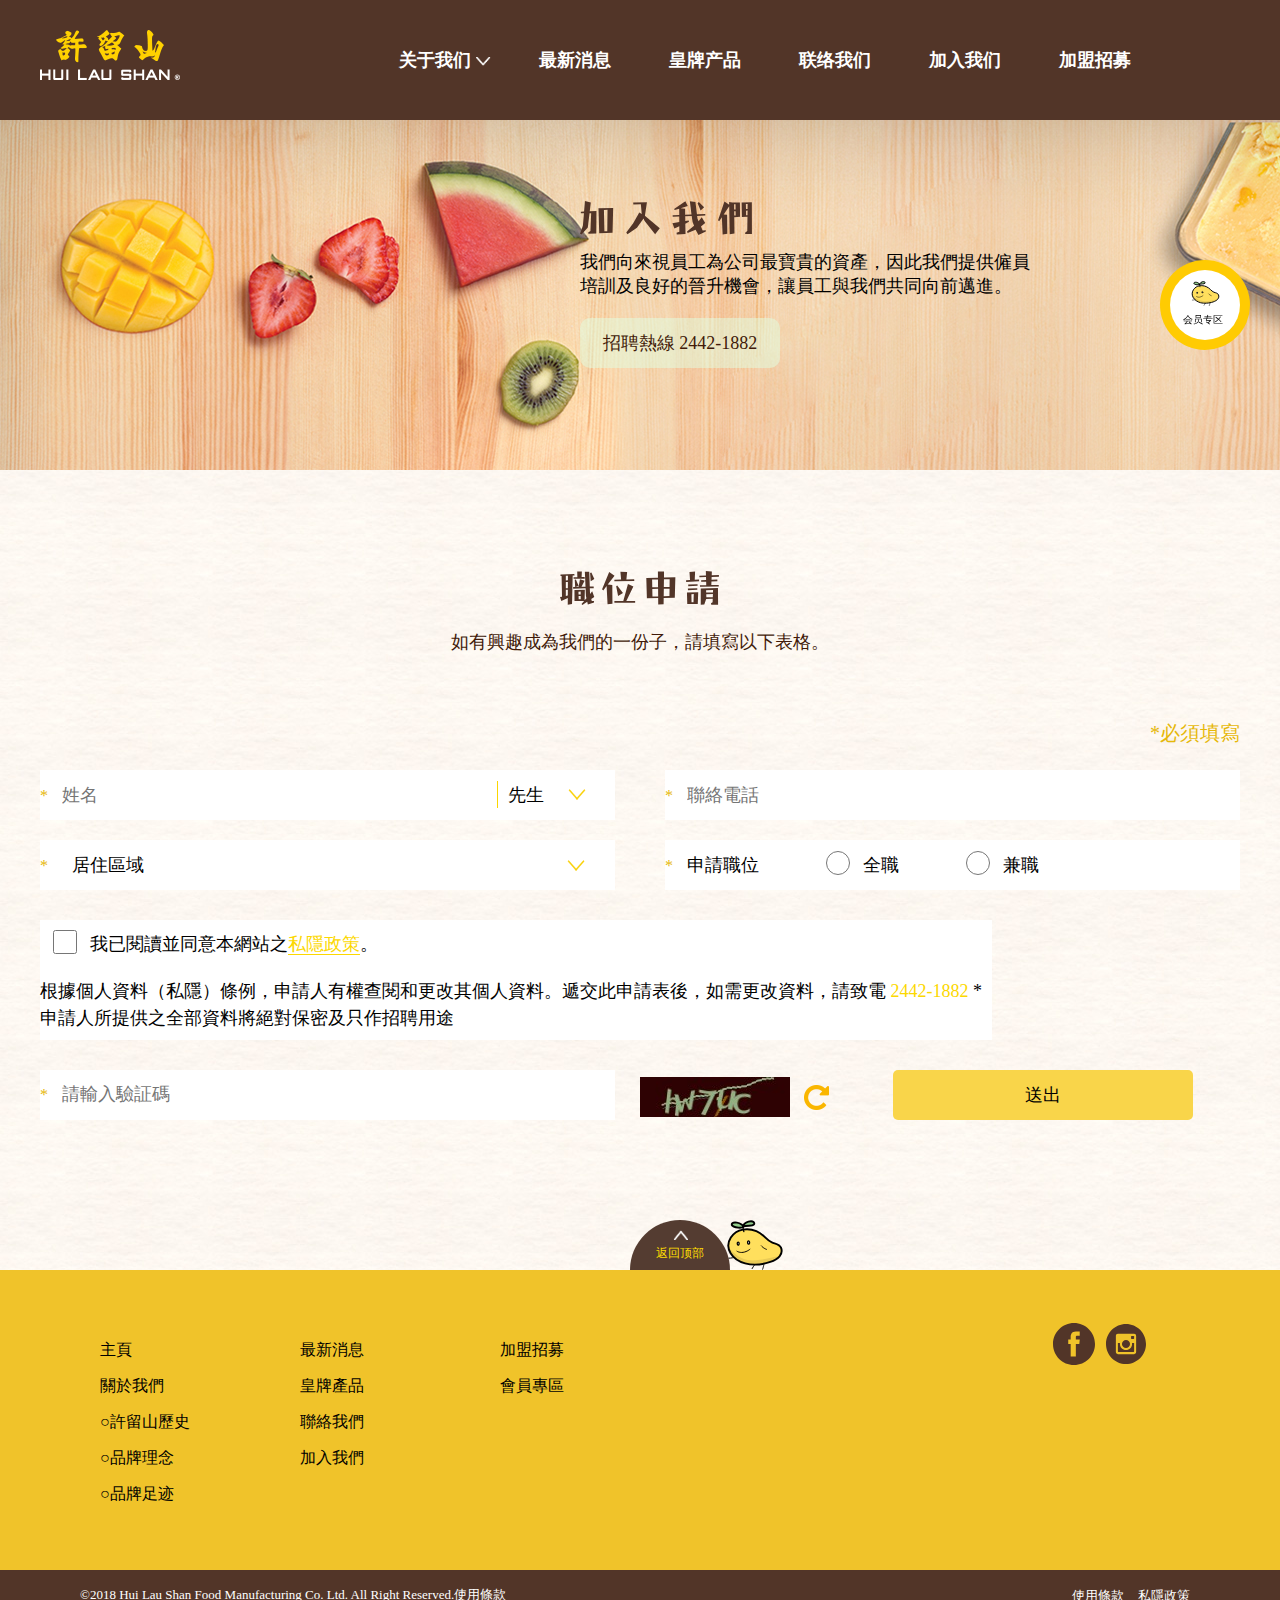
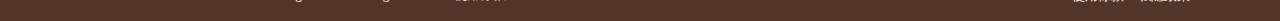
==== static_web/html/career.html @ 25d95225 "a project" ====
<!DOCTYPE html>
<html lang="en">
<head>
	<meta charset="UTF-8">
	<title>加入我们 | 許留山</title>
	<link rel="stylesheet" href="../css/nav.css">
	<link rel="stylesheet" href="../css/warp.css">
	<link rel="icon" href="../images/title.jpg">
	<link rel="stylesheet" href="../css/footer.css">
	<link rel="stylesheet" href="../css/career.css">
	<script src="jquery-1.11.1.min.js"></script>
</head>
<body>
	<div class="top">
		<div class="banner">
			<div class="nav">
				<div class="logo">
					<a href="./index.html">
						<img src="../images/logo.png" alt="">
					</a>
				</div>
				<div class="nav_menus">
					<ul>
						<li>
							<a href="./history.html">
								关于我们<img src="../images/down.png" alt="">
							</a>
							<div class="submenu">
								<ul>
									<li><a href="./history.html">許留山歷史</a></li>
									<li><a href="./principles.html">品牌理念</a></li>
									<li><a href="./footprint.html">品牌足迹</a></li>
								</ul>
							</div>
						</li>
						<li><a href="./news.html">最新消息</a></li>
						<li><a href="./product.html">皇牌产品</a></li>
						<li><a href="./contact.html">联络我们</a></li>
						<li><a href="./career.html">加入我们</a></li>
						<li><a href="./franchise.html">加盟招募</a></li>	
					</ul>
				</div>
			</div>
		</div>
		<div class="warp">
			<!-- <a href="#" class="btn_location">
				<div>
					<img src="../images/icon-location.svg" alt="">
					<p>分店资料</p>
				</div>
			</a> -->
			<a href="./vip.html" class="btn_member">
				<div>
					<img src="../images/icon-mango.svg" alt="">		
					<p>会员专区</p>
				</div>
			</a>
		</div>
		<div class="bg_about">
			<div class="title_history">
				<img src="../images/title-joinus.svg" alt="">
				<p>我們向來視員工為公司最寶貴的資產，因此我們提供僱員培訓及良好的晉升機會，讓員工與我們共同向前邁進。</p>
				<div class=tel>招聘熱線 2442-1882</div>
			</div>
		</div>	
	</div>
	<div class="main">
		<div class="text-center">
			<img src="../images/title-jobapply.svg" alt="">
			<p>如有興趣成為我們的一份子，請填寫以下表格。</p>
		</div>
		<form action="" id="details">
			<ul>
				<p>*必須填寫</p>
				<li class="name">
					<span>*</span>
					<input type="text" placeholder="姓名">
					<select name="title" id="title">
						<option value="先生">先生</option>
						<option value="女士">女士</option>
						<option value="小姐">小姐</option>
					</select>
				</li>
				<li class='number'>
					<span>*</span>
					<input type="text" placeholder="聯絡電話">
				</li >
				<li class="living">
					<span>*</span>
					<select id="living_area" name="living_area">
                       <option value="">居住區域</option>
                       <option value="中西區">中西區</option>
                       <option value="灣仔區(銅鑼灣/跑馬地)">灣仔區(銅鑼灣/跑馬地)</option>
                       <option value="東區">東區</option>
                       <option value="南區">南區</option>
                       <option value="油尖旺">油尖旺</option>
                       <option value="深水埗">深水埗</option>
                       <option value="九龍城">九龍城</option>
                       <option value="黃大仙">黃大仙</option>
                       <option value="觀塘">觀塘</option>
                       <option value="葵青">葵青</option>
                       <option value="荃灣">荃灣</option>
                       <option value="屯門">屯門</option>
                       <option value="元朗">元朗</option>
                       <option value="北區">北區</option>
                       <option value="大埔">大埔</option>
                       <option value="沙田">沙田</option>
                       <option value="西貢">西貢</option>
                       <option value="離島">離島</option>
                       <option value="其他">其他</option>
                   </select>
				</li>
				<li class="choose">
					<span>*</span>
					<p>申請職位</p>
					<input type="radio" name="text"><p>全職</p>
					<input type="radio" name="text"><p>兼職</p>
				</li>
				<li class="agree">
					<input type="checkbox" name="text"><p>我已閱讀並同意本網站之<a href="./policy.html">私隱政策</a>。</p>
					<p>根據個人資料（私隱）條例，申請人有權查閱和更改其個人資料。遞交此申請表後，如需更改資料，請致電 <span>2442-1882</span> *申請人所提供之全部資料將絕對保密及只作招聘用途</p>
				</li>
				<li class="check">
					<span>*</span>
					<input type="text" placeholder="請輸入驗証碼">
				</li>
			</ul>
			<div class="download">
				<img src="../images/downlode.jpg" alt="">
				<a href="javascript:void(0)"><img src="../images/reload.png" alt=""></a>
				<a href="javascript:void(0)"><div>送出</div></a>			
			</div>
		</form>
	</div>
	<div class="footer">
		<div class="trunTop">
			<a href="javascript:void(0)">
				<img src="../images/top.png" alt="">
				<p>返回顶部</p>
			</a>
			<img src="../images/icon-mango.svg" alt="">
		</div>
		<div class="message">
			<div class="left">
				<ul>
					<li><a href="./index.html">主頁</a></li>
					<li><a href="./history.html" >關於我們</a></li>
					<li><a href="./history.html" >○許留山歷史</a></li>
					<li><a href="./principles.html" >○品牌理念</a></li>
					<li><a href="./footprint.html" >○品牌足迹</a></li>
				</ul>
				<ul>
					<li><a href="./news.html" >最新消息</a></li>
					<li><a href="./product.html" >皇牌產品</a></li>
					<li><a href="./contact.html" >聯絡我們</a></li>
					<li><a href="./career.html" >加入我們</a></li>
				</ul>
				<ul>
					<li><a href="./franchise.html" >加盟招募</a></li>
					<!-- <li><a href="#">分店資料</a></li> -->
					<li><a href="./vip.html">會員專區</a></li>
				</ul>
			</div>
			<div class="right">
				<a href=""><img src="../images/icon-fb.svg" alt=""></a>
				<a href=""><img src="../images/icon-ig.svg" alt=""></a>
			</div>
		</div>
		<div class="copyright">	
			<div class="left"> &copy;2018 Hui Lau Shan Food Manufacturing Co. Ltd. All Right Reserved.使用條款</div>
			<div class="right">
				<a href="./use.html">使用條款</a>
				<a href="./policy.html">私隱政策</a>
			</div>
		</div>
	</div>
	<script src="../js/common.js"></script>
	<script src="../js/footprint.js"></script>
</body>
</html>
---- static_web/css/nav.css ----
*{margin: 0px;padding: 0px;}
		ul{list-style: none}
		a{text-decoration: none;}
		div.top{width: 100%;height: 470px;}
		div.top>div.bg_about{width: 100%;height: 350px;background: url(../images/bg-about.jpg) no-repeat;overflow: hidden; position: relative;}
		div.top>div.bg_about>div.title_history{width: 320px;height: 70px;margin: 130px auto}
		div.top>div.banner>div.nav{width: 100%;height: 120px;background: #523528;z-index: 100}
		div.top>div.banner>div.nav>div.logo{width: 150px; height: 120px;margin-left: 40px; /*background: pink;*/ display: block; float: left;}
		div.top>div.banner>div.nav>div.logo>a{line-height: 150px}
		div.top>div.banner>div.nav>div.nav_menus{width: 780px;height: 120px;/*background: pink;*/float: right;margin-right: 120px;}
		div.top>div.banner>div.nav>div.nav_menus>ul{width: 780px;height: 120px;position: relative;}
		div.top>div.banner>div.nav>div.nav_menus>ul>li{width: 130px;height: 120px; float: left;/*padding: 0px 15px;*/ text-align: center;line-height: 120px;}
		div.top>div.banner>div.nav>div.nav_menus>ul>li>a>img{margin-left: 5px;width: 15px;}
		div.top>div.banner>div.nav>div.nav_menus>ul>li>a{display: block;width: 130px; color: white;font-size: 18px;font-weight: 800}
		div.top>div.banner>div.nav>div.nav_menus>ul>li>div.submenu{width: 130px;height: 213px;background: #eac958;display: none;position: absolute;top: 120px;left: 0px;font-weight: 800}
		div.top>div.banner>div.nav>div.nav_menus>ul>li>div.submenu>ul>li{width: 130px;height: 70px;line-height: 70px;border-bottom: 1px solid white;}
		div.top>div.banner>div.nav>div.nav_menus>ul>li>div.submenu>ul>li>a{display: block; width: 130px;height: 120px; color: #523528;}
		div.main{width: 100%;height: 1155px;background: #FAF3ED;background:#FEF9F3;}
		div.main>div.subnav{width: 100%;height: 74px;background: #FFD42F;}
		div.main>div.subnav>ul{width: 450px;height: 74px;text-align: center;line-height: 74px;margin: 0px auto}
		div.main>div.subnav>ul>li{width: 150px;height: 74px; float: left;}
		div.main>div.subnav>ul>li>a{color: #3E1909;font-size: 18px;font-weight: 800}
---- static_web/css/warp.css ----
div.top>div.warp{width: 110px;height: 110px;/*background: pink;*/position: fixed;top:250px;right: 20px;z-index: 100}
div.top>div.warp>a{width: 90px;height: 90px;margin: 10px;background: #FFCB02;display: block;border-radius:45px;line-height: 80px;}
div.top>div.warp>a>div{width: 70px;height: 70px;background: white; display: block;border-radius:35px;position: relative;margin: 0px auto;position: relative;top:10px;}
div.top>div.warp>a>div>img{width: 35px;height: 35px;position: absolute;top:6px;left:18px;}
div.top>div.warp>a>div>p{font-size: 10px;position: absolute;top:10px;left: 13px;color: black;}
---- static_web/css/footer.css ----
div.footer{width: 100%;height: 400px;}
		div.footer>div.trunTop{width: 100%;height: 50px;background:url(../images/bg-pattern.jpg);/*background: pink;*/ overflow: hidden;position: relative;}
		div.footer>div.trunTop>a{display: block;width: 100px;height: 100px;background:#543C31; border-radius:50px;position: absolute;top:0px;left: 630px;text-align: center;z-index: 10}
		div.footer>div.trunTop>img{width: 70px;height:70px; position: absolute;left: 720px;top:-10px}
		div.footer>div.trunTop>a>p{color:#FEDD01;font-size: 12px;margin-top: 25px}
		div.footer>div.trunTop>a>img{width: 15px;height:10px; position: absolute;left: 43px;top:10px;}
		div.footer>.message{width: 100%;height: 300px;background: #F0C32A;position: relative;}
		div.footer>.message>div.left{width: 600px;height: 200px;/*background: pink;*/position: absolute;bottom: 30px}
		div.footer>.message>div.left>ul{width: 100px; float: left;margin-left: 100px}
		div.footer>.message>div.left>ul:first-child{margin-left:100px;}
		div.footer>.message>div.left>ul>li{margin-bottom:15px}
		div.footer>.message>div.left>ul>li>a{color: black;}
		div.footer>.message>div.right{width: 230px;height: 100px;/*background: red;*/ float: right;margin-top: 50px}
		div.footer>.copyright{width: 100%;height: 51px;background: #523528;line-height: 50px}
		div.footer>.copyright>div.left{float: left;font-size: 13px;margin-left: 80px;color: white;}
		div.footer>.copyright>div.right{float: right;margin-right: 80px}
		div.footer>.copyright>div.right>a{font-size: 13px;color: white;margin-right: 10px;}
---- static_web/css/career.css ----
input,select{outline:none}
		div.top>div.bg_about{background: url(../images/bg-joinus.jpg) no-repeat;position: relative;}
		div.top>div.bg_about>div.title_history{width: 450px;height: 170px; margin-top: 80px; position: absolute;right: 250px;}
		div.top>div.bg_about>div.title_history>p{font-size: 18px;margin-top: 10px;}
		div.top>div.bg_about>div.title_history>div.tel{width: 200px;height: 50px;background: rgba(225,255,225,0.5);margin-top: 20px;border-radius: 10px; line-height: 50px;text-align: center;font-size: 18px;color: #411A09}
		div.main{width: 100%;height:750px;background: url(../images/bg-pattern.jpg);}
		div.main>div.text-center{width: 800px;height: 150px;margin: 0px auto;padding-top: 100px;text-align: center;}
		div.main>div.text-center>p{margin-top: 20px;font-size: 18px;color: #411A09}
		div.main>form#details{width: 1200px;height: 500px;margin: 0px auto;position: relative;}
		div.main>#details{width: 1200px;height: 720px;margin: 0px auto;margin-top: 80px;position: relative;}
		div.main>#details>ul{width: 1200px;height: 550px;position: relative;}

		div.main>#details>ul>p{position: absolute;right:0px; font-size: 20px;color: #E6B80A}
		div.main>#details>ul>li.name{width: 575px;height: 50px;background: white;position:absolute;top: 50px;}
		div.main>#details>ul>li>span{margin-right: 10px;color: #E6B80A;}
		div.main>#details>ul>li.name>input{width: 75%;height: 50px; border: none;font-size: 18px;}
		div.main>#details>ul>li.name>#title{width: 20%;height: 27px; border: none;padding-left: 10px; border-left: 1px solid #FBD600;font-size: 18px;-webkit-appearance: none;  background: url(../images/icon-darrow.svg) no-repeat 70px;}
		div.main>#details>ul>li.number{width: 575px;height: 50px;background: white;position:absolute;top: 50px;right: 0px}
		div.main>#details>ul>li.number>input{width:90%;height: 50px; border: none;font-size: 18px;}
		div.main>#details>ul>li.living{width: 575px;height: 50px;background: white;position:absolute;top: 120px;}
		div.main>#details>ul>li.living>#living_area{width: 93%;height: 50px; border: none;padding-left: 10px;font-size: 18px;-webkit-appearance: none;  background: url(../images/icon-darrow.svg) no-repeat 505px;}
		div.main>#details>ul>li.choose{width: 575px;height: 50px;background: white;position:absolute;top: 120px;right: 0px;line-height: 50px}
		div.main>#details>ul>li.choose>p{display: inline-block;font-size: 18px;margin-right: 50px;}
		div.main>#details>ul>li.choose>input{display: inline-block; width: 50px;height: 24px;font-size: 18px;vertical-align:text-bottom;margin-bottom:-1px;}
		div.main>#details>ul>li.agree{width:952px;height: 120px;background: white;position:absolute;top: 200px;line-height: 50px}
		div.main>#details>ul>li.agree>p{display: inline-block;font-size: 18px;line-height: 1.5;margin-bottom: 20px;}
		div.main>#details>ul>li.agree>p>a{color: #FCD800;border-bottom: 1px solid #FCD800;}
		div.main>#details>ul>li.agree>p>span{color: #FCD800;}
		div.main>#details>ul>li.agree>input{width: 50px;height: 24px;vertical-align:text-bottom;margin-bottom:-1px;}
		div.main>#details>ul>li.check{width: 575px;height: 50px;background: white;position:absolute;top: 350px;line-height: 50px;line-height: 50px}
		div.main>#details>ul>li.check>input{width: 90%;height: 48px;font-size: 18px;border: none;}
		div.main>#details>div.download{width: 600px;height: 50px;line-height: 50px;position: absolute;top:350px;right: 0px;}
		div.main>#details>div.download>img{vertical-align: middle;padding-right: 10px}
		div.main>#details>div.download>a>img{vertical-align: middle;padding-right: 10px}
		div.main>#details>div.download>a>div{display:inline-block;width: 300px;height: 50px;border-radius: 5px;background:#F9D54A; margin-left: 50px;text-align: center;font-size: 18px;color: black}
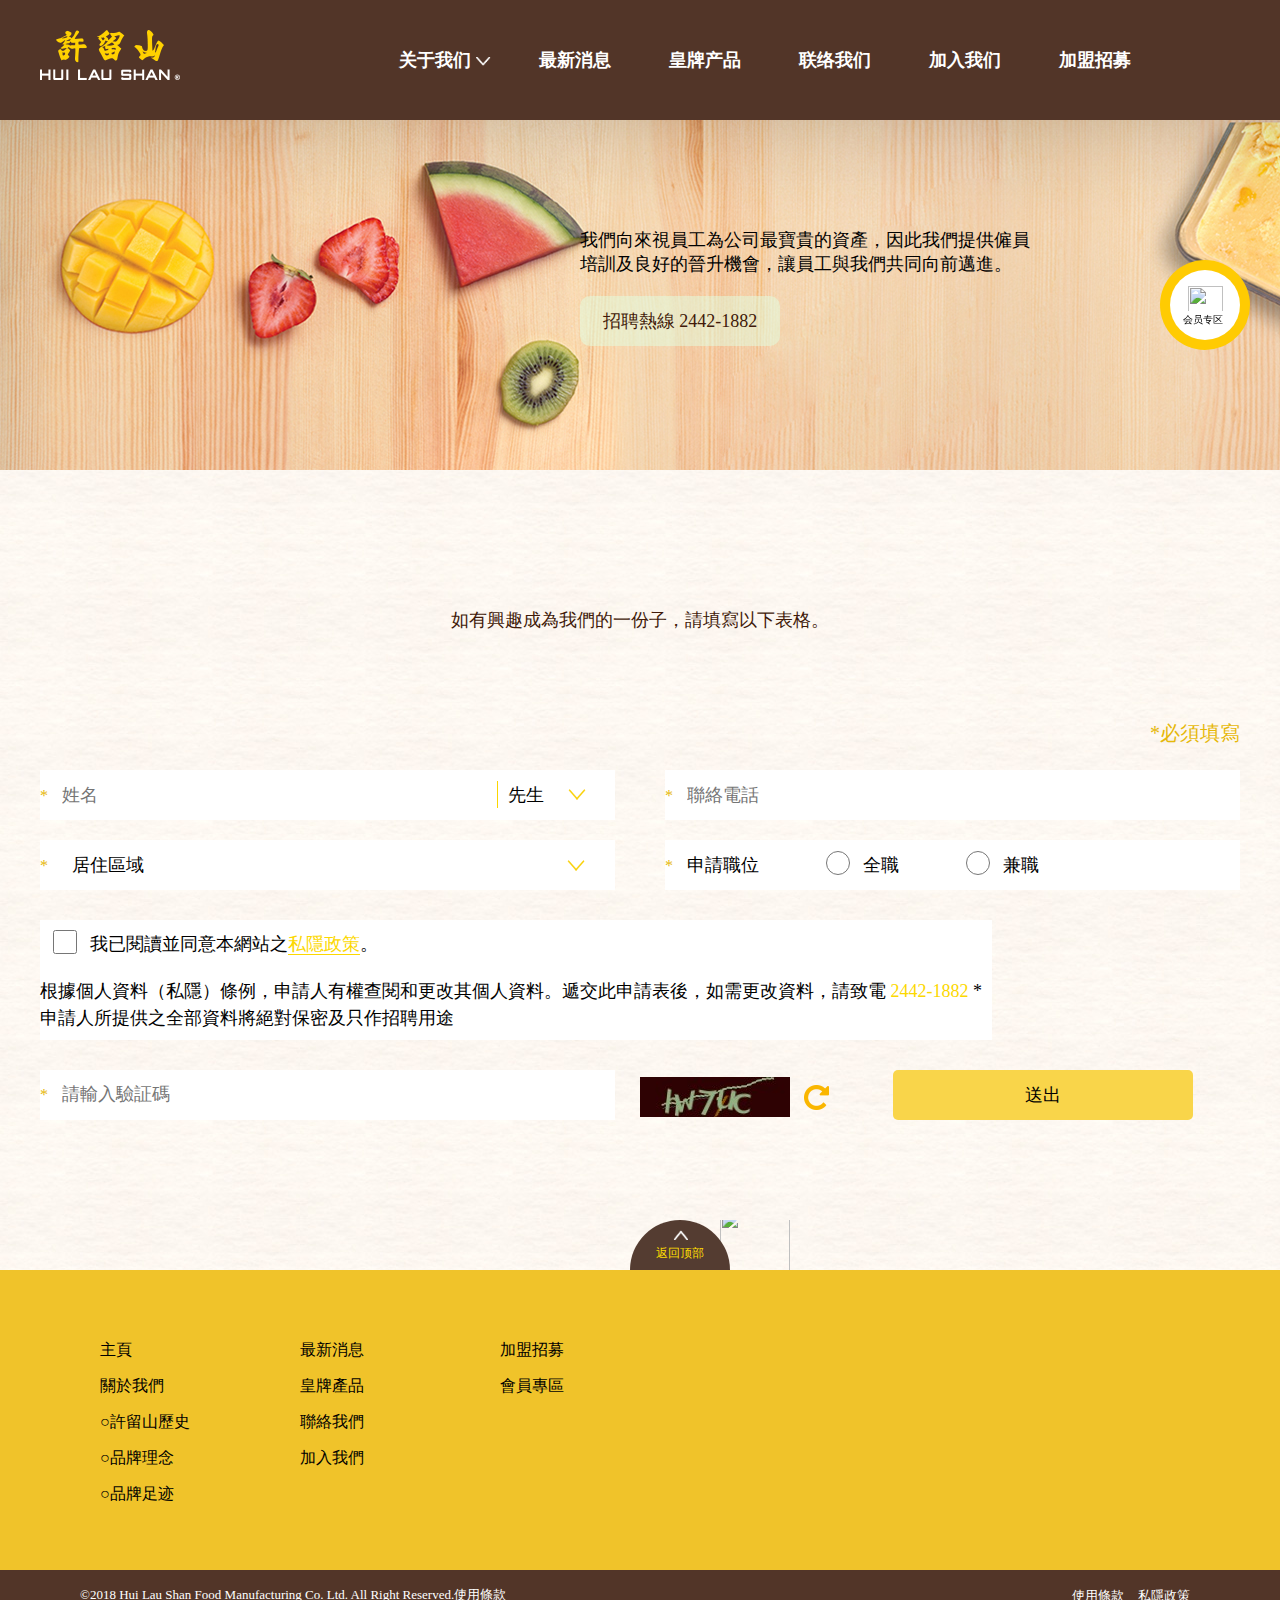
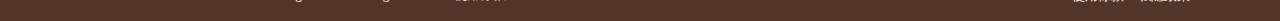
==== commit bc4a8f99: "Signed-off-by: fuyanru <fyr_736514057@163.com>" ====
--- a/static_web/html/career.html
+++ b/static_web/html/career.html
@@ -51,14 +51,14 @@
 			</a> -->
 			<a href="./vip.html" class="btn_member">
 				<div>
-					<img src="../images/icon-mango.svg" alt="">		
+					<img src="https://www.hkhls.com/wp-content/themes/huiLauShanTemplate/assets_hk/images/img/icon/icon-mango.svg" alt="">		
 					<p>会员专区</p>
 				</div>
 			</a>
 		</div>
 		<div class="bg_about">
 			<div class="title_history">
-				<img src="../images/title-joinus.svg" alt="">
+				<img src="https://www.hkhls.com/wp-content/themes/huiLauShanTemplate/assets_hk/images/img/title/title-joinus.svg" alt="">
 				<p>我們向來視員工為公司最寶貴的資產，因此我們提供僱員培訓及良好的晉升機會，讓員工與我們共同向前邁進。</p>
 				<div class=tel>招聘熱線 2442-1882</div>
 			</div>
@@ -66,7 +66,7 @@
 	</div>
 	<div class="main">
 		<div class="text-center">
-			<img src="../images/title-jobapply.svg" alt="">
+			<img src="https://www.hkhls.com/wp-content/themes/huiLauShanTemplate/assets_hk/images/img/title/title-jobapply.svg" alt="">
 			<p>如有興趣成為我們的一份子，請填寫以下表格。</p>
 		</div>
 		<form action="" id="details">
@@ -138,7 +138,7 @@
 				<img src="../images/top.png" alt="">
 				<p>返回顶部</p>
 			</a>
-			<img src="../images/icon-mango.svg" alt="">
+			<img src="https://www.hkhls.com/wp-content/themes/huiLauShanTemplate/assets_hk/images/img/icon/icon-mango.svg" alt="">
 		</div>
 		<div class="message">
 			<div class="left">
@@ -162,8 +162,8 @@
 				</ul>
 			</div>
 			<div class="right">
-				<a href=""><img src="../images/icon-fb.svg" alt=""></a>
-				<a href=""><img src="../images/icon-ig.svg" alt=""></a>
+				<a href=""><img src="https://www.hkhls.com/wp-content/themes/huiLauShanTemplate/assets_hk/images/img/icon/icon-fb.svg" alt=""></a>
+				<a href=""><img src="https://www.hkhls.com/wp-content/themes/huiLauShanTemplate/assets_hk/images/img/icon/icon-ig.svg" alt=""></a>
 			</div>
 		</div>
 		<div class="copyright">	
